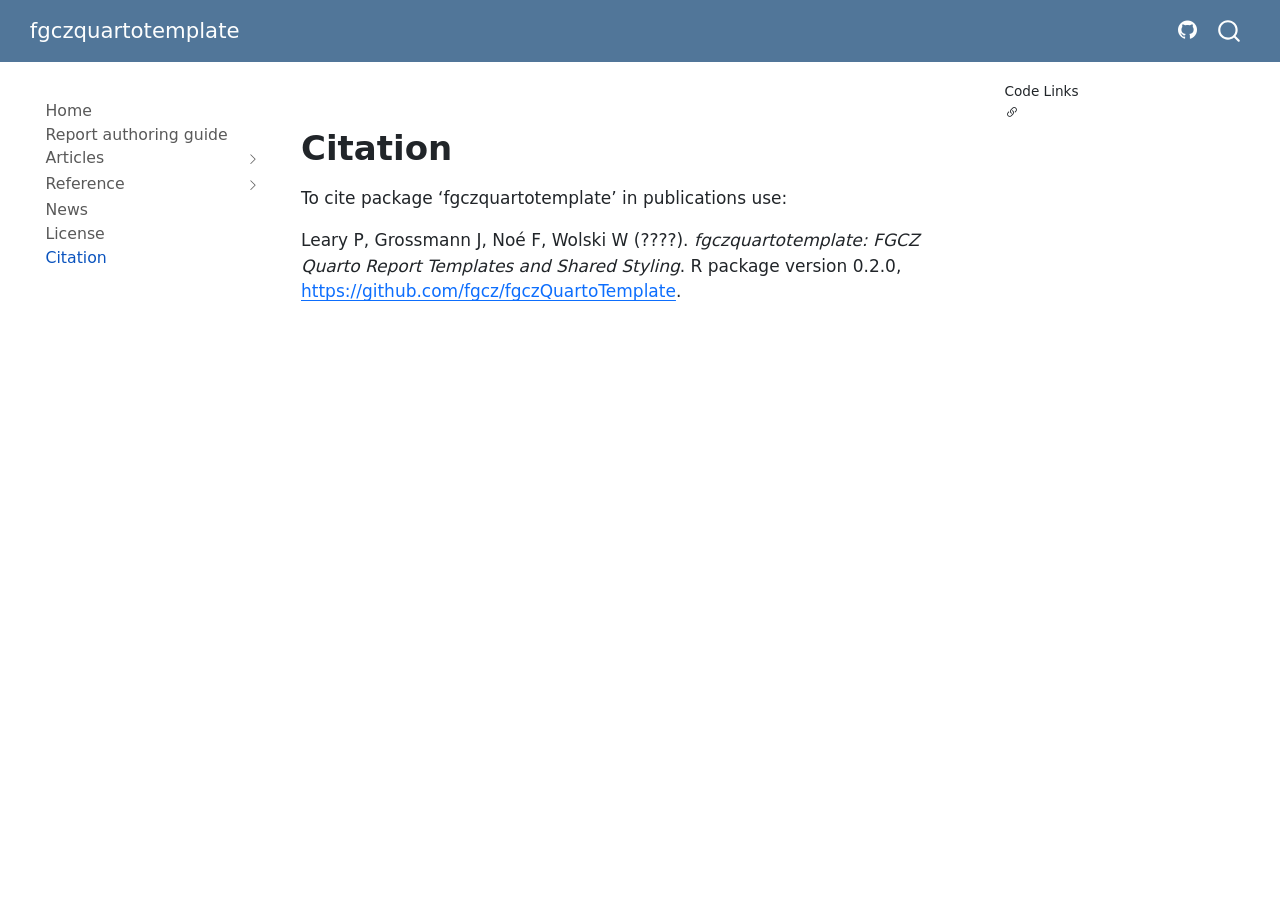
==== CITATION.html @ 83c68607 "Deploying to gh-pages from @ fgcz/fgczQuartoTemplate@cb25a5d1413131ba8fc220b17690f1339d24bd15 🚀" ====
<!DOCTYPE html>
<html xmlns="http://www.w3.org/1999/xhtml" lang="en" xml:lang="en"><head>

<meta charset="utf-8">
<meta name="generator" content="quarto-1.9.38">

<meta name="viewport" content="width=device-width, initial-scale=1.0, user-scalable=yes">


<title>citation – fgczquartotemplate</title>
<style>
/* Default styles provided by pandoc.
** See https://pandoc.org/MANUAL.html#variables-for-html for config info.
*/
code{white-space: pre-wrap;}
span.smallcaps{font-variant: small-caps;}
div.columns{display: flex; gap: min(4vw, 1.5em);}
div.column{flex: auto; overflow-x: auto;}
div.hanging-indent{margin-left: 1.5em; text-indent: -1.5em;}
ul.task-list{list-style: none;}
ul.task-list li input[type="checkbox"] {
  width: 0.8em;
  margin: 0 0.8em 0.2em -1em; /* quarto-specific, see https://github.com/quarto-dev/quarto-cli/issues/4556 */ 
  vertical-align: middle;
}
</style>


<script src="site_libs/quarto-nav/quarto-nav.js"></script>
<script src="site_libs/quarto-nav/headroom.min.js"></script>
<script src="site_libs/clipboard/clipboard.min.js"></script>
<script src="site_libs/quarto-search/autocomplete.umd.js"></script>
<script src="site_libs/quarto-search/fuse.min.js"></script>
<script src="site_libs/quarto-search/quarto-search.js"></script>
<meta name="quarto:offset" content="./">
<script src="site_libs/quarto-html/quarto.js" type="module"></script>
<script src="site_libs/quarto-html/tabsets/tabsets.js" type="module"></script>
<script src="site_libs/quarto-html/popper.min.js"></script>
<script src="site_libs/quarto-html/tippy.umd.min.js"></script>
<script src="site_libs/quarto-html/anchor.min.js"></script>
<link href="site_libs/quarto-html/tippy.css" rel="stylesheet">
<link href="site_libs/quarto-html/quarto-syntax-highlighting-15634bcf2e68342d4ad2dfa704d543f6.css" rel="stylesheet" id="quarto-text-highlighting-styles">
<script src="site_libs/bootstrap/bootstrap.min.js"></script>
<link href="site_libs/bootstrap/bootstrap-icons.css" rel="stylesheet">
<link href="site_libs/bootstrap/bootstrap-7db87aff3d14028862e8d47add95a991.min.css" rel="stylesheet" append-hash="true" id="quarto-bootstrap" data-mode="light">
<script id="quarto-search-options" type="application/json">{
  "location": "navbar",
  "copy-button": false,
  "collapse-after": 3,
  "panel-placement": "end",
  "type": "overlay",
  "limit": 50,
  "keyboard-shortcut": [
    "f",
    "/",
    "s"
  ],
  "show-item-context": false,
  "language": {
    "search-no-results-text": "No results",
    "search-matching-documents-text": "matching documents",
    "search-copy-link-title": "Copy link to search",
    "search-hide-matches-text": "Hide additional matches",
    "search-more-match-text": "more match in this document",
    "search-more-matches-text": "more matches in this document",
    "search-clear-button-title": "Clear",
    "search-text-placeholder": "",
    "search-detached-cancel-button-title": "Cancel",
    "search-submit-button-title": "Submit",
    "search-label": "Search"
  }
}</script>


</head>

<body class="nav-sidebar floating nav-fixed quarto-light">

<div id="quarto-search-results"></div>
  <header id="quarto-header" class="headroom fixed-top">
    <nav class="navbar navbar-expand-lg " data-bs-theme="dark">
      <div class="navbar-container container-fluid">
      <div class="navbar-brand-container mx-auto">
    <a class="navbar-brand" href="./index.html">
    <span class="navbar-title">fgczquartotemplate</span>
    </a>
  </div>
            <div id="quarto-search" class="" title="Search"></div>
          <button class="navbar-toggler" type="button" data-bs-toggle="collapse" data-bs-target="#navbarCollapse" aria-controls="navbarCollapse" role="menu" aria-expanded="false" aria-label="Toggle navigation" onclick="if (window.quartoToggleHeadroom) { window.quartoToggleHeadroom(); }">
  <span class="navbar-toggler-icon"></span>
</button>
          <div class="collapse navbar-collapse" id="navbarCollapse">
            <ul class="navbar-nav navbar-nav-scroll ms-auto">
  <li class="nav-item compact">
    <a class="nav-link" href="https://github.com/fgcz/fgczQuartoTemplate"> <i class="bi bi-github" role="img" aria-label="fgczquartotemplate GitHub">
</i> 
<span class="menu-text"></span></a>
  </li>  
</ul>
          </div> <!-- /navcollapse -->
            <div class="quarto-navbar-tools">
</div>
      </div> <!-- /container-fluid -->
    </nav>
  <nav class="quarto-secondary-nav">
    <div class="container-fluid d-flex">
      <button type="button" class="quarto-btn-toggle btn" data-bs-toggle="collapse" role="button" data-bs-target=".quarto-sidebar-collapse-item" aria-controls="quarto-sidebar" aria-expanded="false" aria-label="Toggle sidebar navigation" onclick="if (window.quartoToggleHeadroom) { window.quartoToggleHeadroom(); }">
        <i class="bi bi-layout-text-sidebar-reverse"></i>
      </button>
        <nav class="quarto-page-breadcrumbs" aria-label="breadcrumb"><ol class="breadcrumb"><li class="breadcrumb-item"><a href="./CITATION.html">Citation</a></li></ol></nav>
        <a class="flex-grow-1" role="navigation" data-bs-toggle="collapse" data-bs-target=".quarto-sidebar-collapse-item" aria-controls="quarto-sidebar" aria-expanded="false" aria-label="Toggle sidebar navigation" onclick="if (window.quartoToggleHeadroom) { window.quartoToggleHeadroom(); }">      
        </a>
    </div>
  </nav>
</header>
<!-- content -->
<div id="quarto-content" class="quarto-container page-columns page-rows-contents page-layout-article page-navbar">
<!-- sidebar -->
  <nav id="quarto-sidebar" class="sidebar collapse collapse-horizontal quarto-sidebar-collapse-item sidebar-navigation floating overflow-auto">
    <div class="sidebar-menu-container"> 
    <ul class="list-unstyled mt-1">
        <li class="sidebar-item">
  <div class="sidebar-item-container"> 
  <a href="./index.html" class="sidebar-item-text sidebar-link">
 <span class="menu-text">Home</span></a>
  </div>
</li>
        <li class="sidebar-item">
  <div class="sidebar-item-container"> 
  <a href="./fgcz-quarto-reports.html" class="sidebar-item-text sidebar-link">
 <span class="menu-text">Report authoring guide</span></a>
  </div>
</li>
        <li class="sidebar-item sidebar-item-section">
      <div class="sidebar-item-container"> 
            <a class="sidebar-item-text sidebar-link text-start collapsed" data-bs-toggle="collapse" data-bs-target="#quarto-sidebar-section-1" role="navigation" aria-expanded="false">
 <span class="menu-text">Articles</span></a>
          <a class="sidebar-item-toggle text-start collapsed" data-bs-toggle="collapse" data-bs-target="#quarto-sidebar-section-1" role="navigation" aria-expanded="false" aria-label="Toggle section">
            <i class="bi bi-chevron-right ms-2"></i>
          </a> 
      </div>
      <ul id="quarto-sidebar-section-1" class="collapse list-unstyled sidebar-section depth1 ">  
          <li class="sidebar-item">
  <div class="sidebar-item-container"> 
  <a href="./vignettes/example-report.html" class="sidebar-item-text sidebar-link">
 <span class="menu-text">FGCZ tabset layout example</span></a>
  </div>
</li>
          <li class="sidebar-item">
  <div class="sidebar-item-container"> 
  <a href="./vignettes/fgczquartotemplate.html" class="sidebar-item-text sidebar-link">
 <span class="menu-text">Using the FGCZ Quarto report templates</span></a>
  </div>
</li>
      </ul>
  </li>
        <li class="sidebar-item sidebar-item-section">
      <div class="sidebar-item-container"> 
            <a class="sidebar-item-text sidebar-link text-start collapsed" data-bs-toggle="collapse" data-bs-target="#quarto-sidebar-section-2" role="navigation" aria-expanded="false">
 <span class="menu-text">Reference</span></a>
          <a class="sidebar-item-toggle text-start collapsed" data-bs-toggle="collapse" data-bs-target="#quarto-sidebar-section-2" role="navigation" aria-expanded="false" aria-label="Toggle section">
            <i class="bi bi-chevron-right ms-2"></i>
          </a> 
      </div>
      <ul id="quarto-sidebar-section-2" class="collapse list-unstyled sidebar-section depth1 ">  
          <li class="sidebar-item">
  <div class="sidebar-item-container"> 
  <a href="./man/fgcz_copy_assets.html" class="sidebar-item-text sidebar-link">
 <span class="menu-text">fgcz_copy_assets</span></a>
  </div>
</li>
          <li class="sidebar-item">
  <div class="sidebar-item-container"> 
  <a href="./man/fgcz_quarto_dir.html" class="sidebar-item-text sidebar-link">
 <span class="menu-text">fgcz_quarto_dir</span></a>
  </div>
</li>
          <li class="sidebar-item">
  <div class="sidebar-item-container"> 
  <a href="./man/fgcz_render.html" class="sidebar-item-text sidebar-link">
 <span class="menu-text">fgcz_render</span></a>
  </div>
</li>
          <li class="sidebar-item">
  <div class="sidebar-item-container"> 
  <a href="./man/fgcz_use_template.html" class="sidebar-item-text sidebar-link">
 <span class="menu-text">fgcz_use_template</span></a>
  </div>
</li>
          <li class="sidebar-item">
  <div class="sidebar-item-container"> 
  <a href="./man/fgczquartotemplate-assets.html" class="sidebar-item-text sidebar-link">
 <span class="menu-text">fgczquartotemplate-assets</span></a>
  </div>
</li>
      </ul>
  </li>
        <li class="sidebar-item">
  <div class="sidebar-item-container"> 
  <a href="./NEWS.html" class="sidebar-item-text sidebar-link">
 <span class="menu-text">News</span></a>
  </div>
</li>
        <li class="sidebar-item">
  <div class="sidebar-item-container"> 
  <a href="./LICENSE.html" class="sidebar-item-text sidebar-link">
 <span class="menu-text">License</span></a>
  </div>
</li>
        <li class="sidebar-item">
  <div class="sidebar-item-container"> 
  <a href="./CITATION.html" class="sidebar-item-text sidebar-link active">
 <span class="menu-text">Citation</span></a>
  </div>
</li>
    </ul>
    </div>
</nav>
<div id="quarto-sidebar-glass" class="quarto-sidebar-collapse-item" data-bs-toggle="collapse" data-bs-target=".quarto-sidebar-collapse-item"></div>
<!-- margin-sidebar -->
    <div id="quarto-margin-sidebar" class="sidebar margin-sidebar">
        
    <div class="quarto-code-links"><h2>Code Links</h2><ul><li><a href="undefined"><i class="bi bi-link-45deg"></i></a></li></ul></div></div>
<!-- main -->
<main class="content" id="quarto-document-content"><header id="title-block-header" class="quarto-title-block"></header>




<section id="citation" class="level1">
<h1>Citation</h1>
<p>To cite package ‘fgczquartotemplate’ in publications use:</p>
<p>
Leary P, Grossmann J, Noé F, Wolski W (????). <em>fgczquartotemplate: FGCZ Quarto Report Templates and Shared Styling</em>. R package version 0.2.0, <a href="https://github.com/fgcz/fgczQuartoTemplate">https://github.com/fgcz/fgczQuartoTemplate</a>.
</p>


</section>

</main> <!-- /main -->
<script id="quarto-html-after-body" type="application/javascript">
  window.document.addEventListener("DOMContentLoaded", function (event) {
    const icon = "";
    const anchorJS = new window.AnchorJS();
    anchorJS.options = {
      placement: 'right',
      icon: icon
    };
    anchorJS.add('.anchored');
    const isCodeAnnotation = (el) => {
      for (const clz of el.classList) {
        if (clz.startsWith('code-annotation-')) {                     
          return true;
        }
      }
      return false;
    }
    const onCopySuccess = function(e) {
      // button target
      const button = e.trigger;
      // don't keep focus
      button.blur();
      // flash "checked"
      button.classList.add('code-copy-button-checked');
      var currentTitle = button.getAttribute("title");
      button.setAttribute("title", "Copied!");
      let tooltip;
      if (window.bootstrap) {
        button.setAttribute("data-bs-toggle", "tooltip");
        button.setAttribute("data-bs-placement", "left");
        button.setAttribute("data-bs-title", "Copied!");
        tooltip = new bootstrap.Tooltip(button, 
          { trigger: "manual", 
            customClass: "code-copy-button-tooltip",
            offset: [0, -8]});
        tooltip.show();    
      }
      setTimeout(function() {
        if (tooltip) {
          tooltip.hide();
          button.removeAttribute("data-bs-title");
          button.removeAttribute("data-bs-toggle");
          button.removeAttribute("data-bs-placement");
        }
        button.setAttribute("title", currentTitle);
        button.classList.remove('code-copy-button-checked');
      }, 1000);
      // clear code selection
      e.clearSelection();
    }
    const getTextToCopy = function(trigger) {
      const outerScaffold = trigger.parentElement.cloneNode(true);
      const codeEl = outerScaffold.querySelector('code');
      for (const childEl of codeEl.children) {
        if (isCodeAnnotation(childEl)) {
          childEl.remove();
        }
      }
      return codeEl.innerText;
    }
    const clipboard = new window.ClipboardJS('.code-copy-button:not([data-in-quarto-modal])', {
      text: getTextToCopy
    });
    clipboard.on('success', onCopySuccess);
    if (window.document.getElementById('quarto-embedded-source-code-modal')) {
      const clipboardModal = new window.ClipboardJS('.code-copy-button[data-in-quarto-modal]', {
        text: getTextToCopy,
        container: window.document.getElementById('quarto-embedded-source-code-modal')
      });
      clipboardModal.on('success', onCopySuccess);
    }
      var localhostRegex = new RegExp(/^(?:http|https):\/\/localhost\:?[0-9]*\//);
      var mailtoRegex = new RegExp(/^mailto:/);
        var filterRegex = new RegExp('/' + window.location.host + '/');
      var isInternal = (href) => {
          return filterRegex.test(href) || localhostRegex.test(href) || mailtoRegex.test(href);
      }
      // Inspect non-navigation links and adorn them if external
     var links = window.document.querySelectorAll('a[href]:not(.nav-link):not(.navbar-brand):not(.toc-action):not(.sidebar-link):not(.sidebar-item-toggle):not(.pagination-link):not(.no-external):not([aria-hidden]):not(.dropdown-item):not(.quarto-navigation-tool):not(.about-link)');
      for (var i=0; i<links.length; i++) {
        const link = links[i];
        if (!isInternal(link.href)) {
          // undo the damage that might have been done by quarto-nav.js in the case of
          // links that we want to consider external
          if (link.dataset.originalHref !== undefined) {
            link.href = link.dataset.originalHref;
          }
        }
      }
    function tippyHover(el, contentFn, onTriggerFn, onUntriggerFn) {
      const config = {
        allowHTML: true,
        maxWidth: 500,
        delay: 100,
        arrow: false,
        appendTo: function(el) {
            return el.parentElement;
        },
        interactive: true,
        interactiveBorder: 10,
        theme: 'quarto',
        placement: 'bottom-start',
      };
      if (contentFn) {
        config.content = contentFn;
      }
      if (onTriggerFn) {
        config.onTrigger = onTriggerFn;
      }
      if (onUntriggerFn) {
        config.onUntrigger = onUntriggerFn;
      }
      window.tippy(el, config); 
    }
    const noterefs = window.document.querySelectorAll('a[role="doc-noteref"]');
    for (var i=0; i<noterefs.length; i++) {
      const ref = noterefs[i];
      tippyHover(ref, function() {
        // use id or data attribute instead here
        let href = ref.getAttribute('data-footnote-href') || ref.getAttribute('href');
        try { href = new URL(href).hash; } catch {}
        const id = href.replace(/^#\/?/, "");
        const note = window.document.getElementById(id);
        if (note) {
          return note.innerHTML;
        } else {
          return "";
        }
      });
    }
    const xrefs = window.document.querySelectorAll('a.quarto-xref');
    const processXRef = (id, note) => {
      // Strip column container classes
      const stripColumnClz = (el) => {
        el.classList.remove("page-full", "page-columns");
        if (el.children) {
          for (const child of el.children) {
            stripColumnClz(child);
          }
        }
      }
      stripColumnClz(note)
      if (id === null || id.startsWith('sec-')) {
        // Special case sections, only their first couple elements
        const container = document.createElement("div");
        if (note.children && note.children.length > 2) {
          container.appendChild(note.children[0].cloneNode(true));
          for (let i = 1; i < note.children.length; i++) {
            const child = note.children[i];
            if (child.tagName === "P" && child.innerText === "") {
              continue;
            } else {
              container.appendChild(child.cloneNode(true));
              break;
            }
          }
          if (window.Quarto?.typesetMath) {
            window.Quarto.typesetMath(container);
          }
          return container.innerHTML
        } else {
          if (window.Quarto?.typesetMath) {
            window.Quarto.typesetMath(note);
          }
          return note.innerHTML;
        }
      } else {
        // Remove any anchor links if they are present
        const anchorLink = note.querySelector('a.anchorjs-link');
        if (anchorLink) {
          anchorLink.remove();
        }
        if (window.Quarto?.typesetMath) {
          window.Quarto.typesetMath(note);
        }
        if (note.classList.contains("callout")) {
          return note.outerHTML;
        } else {
          return note.innerHTML;
        }
      }
    }
    for (var i=0; i<xrefs.length; i++) {
      const xref = xrefs[i];
      tippyHover(xref, undefined, function(instance) {
        instance.disable();
        let url = xref.getAttribute('href');
        let hash = undefined; 
        if (url.startsWith('#')) {
          hash = url;
        } else {
          try { hash = new URL(url).hash; } catch {}
        }
        if (hash) {
          const id = hash.replace(/^#\/?/, "");
          const note = window.document.getElementById(id);
          if (note !== null) {
            try {
              const html = processXRef(id, note.cloneNode(true));
              instance.setContent(html);
            } finally {
              instance.enable();
              instance.show();
            }
          } else {
            // See if we can fetch this
            fetch(url.split('#')[0])
            .then(res => res.text())
            .then(html => {
              const parser = new DOMParser();
              const htmlDoc = parser.parseFromString(html, "text/html");
              const note = htmlDoc.getElementById(id);
              if (note !== null) {
                const html = processXRef(id, note);
                instance.setContent(html);
              } 
            }).finally(() => {
              instance.enable();
              instance.show();
            });
          }
        } else {
          // See if we can fetch a full url (with no hash to target)
          // This is a special case and we should probably do some content thinning / targeting
          fetch(url)
          .then(res => res.text())
          .then(html => {
            const parser = new DOMParser();
            const htmlDoc = parser.parseFromString(html, "text/html");
            const note = htmlDoc.querySelector('main.content');
            if (note !== null) {
              // This should only happen for chapter cross references
              // (since there is no id in the URL)
              // remove the first header
              if (note.children.length > 0 && note.children[0].tagName === "HEADER") {
                note.children[0].remove();
              }
              const html = processXRef(null, note);
              instance.setContent(html);
            } 
          }).finally(() => {
            instance.enable();
            instance.show();
          });
        }
      }, function(instance) {
      });
    }
        let selectedAnnoteEl;
        const selectorForAnnotation = ( cell, annotation) => {
          let cellAttr = 'data-code-cell="' + cell + '"';
          let lineAttr = 'data-code-annotation="' +  annotation + '"';
          const selector = 'span[' + cellAttr + '][' + lineAttr + ']';
          return selector;
        }
        const selectCodeLines = (annoteEl) => {
          const doc = window.document;
          const targetCell = annoteEl.getAttribute("data-target-cell");
          const targetAnnotation = annoteEl.getAttribute("data-target-annotation");
          const annoteSpan = window.document.querySelector(selectorForAnnotation(targetCell, targetAnnotation));
          const lines = annoteSpan.getAttribute("data-code-lines").split(",");
          const lineIds = lines.map((line) => {
            return targetCell + "-" + line;
          })
          let top = null;
          let height = null;
          let parent = null;
          if (lineIds.length > 0) {
              //compute the position of the single el (top and bottom and make a div)
              const el = window.document.getElementById(lineIds[0]);
              top = el.offsetTop;
              height = el.offsetHeight;
              parent = el.parentElement.parentElement;
            if (lineIds.length > 1) {
              const lastEl = window.document.getElementById(lineIds[lineIds.length - 1]);
              const bottom = lastEl.offsetTop + lastEl.offsetHeight;
              height = bottom - top;
            }
            if (top !== null && height !== null && parent !== null) {
              // cook up a div (if necessary) and position it 
              let div = window.document.getElementById("code-annotation-line-highlight");
              if (div === null) {
                div = window.document.createElement("div");
                div.setAttribute("id", "code-annotation-line-highlight");
                div.style.position = 'absolute';
                parent.appendChild(div);
              }
              div.style.top = top - 2 + "px";
              div.style.height = height + 4 + "px";
              div.style.left = 0;
              let gutterDiv = window.document.getElementById("code-annotation-line-highlight-gutter");
              if (gutterDiv === null) {
                gutterDiv = window.document.createElement("div");
                gutterDiv.setAttribute("id", "code-annotation-line-highlight-gutter");
                gutterDiv.style.position = 'absolute';
                const codeCell = window.document.getElementById(targetCell);
                const gutter = codeCell.querySelector('.code-annotation-gutter');
                gutter.appendChild(gutterDiv);
              }
              gutterDiv.style.top = top - 2 + "px";
              gutterDiv.style.height = height + 4 + "px";
            }
            selectedAnnoteEl = annoteEl;
          }
        };
        const unselectCodeLines = () => {
          const elementsIds = ["code-annotation-line-highlight", "code-annotation-line-highlight-gutter"];
          elementsIds.forEach((elId) => {
            const div = window.document.getElementById(elId);
            if (div) {
              div.remove();
            }
          });
          selectedAnnoteEl = undefined;
        };
          // Handle positioning of the toggle
      window.addEventListener(
        "resize",
        throttle(() => {
          elRect = undefined;
          if (selectedAnnoteEl) {
            selectCodeLines(selectedAnnoteEl);
          }
        }, 10)
      );
      function throttle(fn, ms) {
      let throttle = false;
      let timer;
        return (...args) => {
          if(!throttle) { // first call gets through
              fn.apply(this, args);
              throttle = true;
          } else { // all the others get throttled
              if(timer) clearTimeout(timer); // cancel #2
              timer = setTimeout(() => {
                fn.apply(this, args);
                timer = throttle = false;
              }, ms);
          }
        };
      }
        // Attach click handler to the DT
        const annoteDls = window.document.querySelectorAll('dt[data-target-cell]');
        for (const annoteDlNode of annoteDls) {
          annoteDlNode.addEventListener('click', (event) => {
            const clickedEl = event.target;
            if (clickedEl !== selectedAnnoteEl) {
              unselectCodeLines();
              const activeEl = window.document.querySelector('dt[data-target-cell].code-annotation-active');
              if (activeEl) {
                activeEl.classList.remove('code-annotation-active');
              }
              selectCodeLines(clickedEl);
              clickedEl.classList.add('code-annotation-active');
            } else {
              // Unselect the line
              unselectCodeLines();
              clickedEl.classList.remove('code-annotation-active');
            }
          });
        }
    const findCites = (el) => {
      const parentEl = el.parentElement;
      if (parentEl) {
        const cites = parentEl.dataset.cites;
        if (cites) {
          return {
            el,
            cites: cites.split(' ')
          };
        } else {
          return findCites(el.parentElement)
        }
      } else {
        return undefined;
      }
    };
    var bibliorefs = window.document.querySelectorAll('a[role="doc-biblioref"]');
    for (var i=0; i<bibliorefs.length; i++) {
      const ref = bibliorefs[i];
      const citeInfo = findCites(ref);
      if (citeInfo) {
        tippyHover(citeInfo.el, function() {
          var popup = window.document.createElement('div');
          citeInfo.cites.forEach(function(cite) {
            var citeDiv = window.document.createElement('div');
            citeDiv.classList.add('hanging-indent');
            citeDiv.classList.add('csl-entry');
            var biblioDiv = window.document.getElementById('ref-' + cite);
            if (biblioDiv) {
              citeDiv.innerHTML = biblioDiv.innerHTML;
            }
            popup.appendChild(citeDiv);
          });
          return popup.innerHTML;
        });
      }
    }
  });
  </script>
</div> <!-- /content -->




</body></html>
---- site_libs/quarto-html/tippy.css ----
.tippy-box[data-animation=fade][data-state=hidden]{opacity:0}[data-tippy-root]{max-width:calc(100vw - 10px)}.tippy-box{position:relative;background-color:#333;color:#fff;border-radius:4px;font-size:14px;line-height:1.4;white-space:normal;outline:0;transition-property:transform,visibility,opacity}.tippy-box[data-placement^=top]>.tippy-arrow{bottom:0}.tippy-box[data-placement^=top]>.tippy-arrow:before{bottom:-7px;left:0;border-width:8px 8px 0;border-top-color:initial;transform-origin:center top}.tippy-box[data-placement^=bottom]>.tippy-arrow{top:0}.tippy-box[data-placement^=bottom]>.tippy-arrow:before{top:-7px;left:0;border-width:0 8px 8px;border-bottom-color:initial;transform-origin:center bottom}.tippy-box[data-placement^=left]>.tippy-arrow{right:0}.tippy-box[data-placement^=left]>.tippy-arrow:before{border-width:8px 0 8px 8px;border-left-color:initial;right:-7px;transform-origin:center left}.tippy-box[data-placement^=right]>.tippy-arrow{left:0}.tippy-box[data-placement^=right]>.tippy-arrow:before{left:-7px;border-width:8px 8px 8px 0;border-right-color:initial;transform-origin:center right}.tippy-box[data-inertia][data-state=visible]{transition-timing-function:cubic-bezier(.54,1.5,.38,1.11)}.tippy-arrow{width:16px;height:16px;color:#333}.tippy-arrow:before{content:"";position:absolute;border-color:transparent;border-style:solid}.tippy-content{position:relative;padding:5px 9px;z-index:1}
---- site_libs/quarto-html/quarto-syntax-highlighting-15634bcf2e68342d4ad2dfa704d543f6.css ----
/* quarto syntax highlight colors */
:root {
  --quarto-hl-ot-color: #003B4F;
  --quarto-hl-at-color: #657422;
  --quarto-hl-ss-color: #20794D;
  --quarto-hl-an-color: #5E5E5E;
  --quarto-hl-fu-color: #4758AB;
  --quarto-hl-st-color: #20794D;
  --quarto-hl-cf-color: #003B4F;
  --quarto-hl-op-color: #5E5E5E;
  --quarto-hl-er-color: #AD0000;
  --quarto-hl-bn-color: #AD0000;
  --quarto-hl-al-color: #AD0000;
  --quarto-hl-va-color: #111111;
  --quarto-hl-bu-color: inherit;
  --quarto-hl-ex-color: inherit;
  --quarto-hl-pp-color: #AD0000;
  --quarto-hl-in-color: #5E5E5E;
  --quarto-hl-vs-color: #20794D;
  --quarto-hl-wa-color: #5E5E5E;
  --quarto-hl-do-color: #5E5E5E;
  --quarto-hl-im-color: #00769E;
  --quarto-hl-ch-color: #20794D;
  --quarto-hl-dt-color: #AD0000;
  --quarto-hl-fl-color: #AD0000;
  --quarto-hl-co-color: #5E5E5E;
  --quarto-hl-cv-color: #5E5E5E;
  --quarto-hl-cn-color: #8f5902;
  --quarto-hl-sc-color: #5E5E5E;
  --quarto-hl-dv-color: #AD0000;
  --quarto-hl-kw-color: #003B4F;
}

/* other quarto variables */
:root {
  --quarto-font-monospace: SFMono-Regular, Menlo, Monaco, Consolas, "Liberation Mono", "Courier New", monospace;
}

/* syntax highlight based on Pandoc's rules */
pre > code.sourceCode > span {
  color: #003B4F;
}

code.sourceCode > span {
  color: #003B4F;
}

div.sourceCode,
div.sourceCode pre.sourceCode {
  color: #003B4F;
}

/* Normal */
code span {
  color: #003B4F;
}

/* Alert */
code span.al {
  color: #AD0000;
  font-style: inherit;
}

/* Annotation */
code span.an {
  color: #5E5E5E;
  font-style: inherit;
}

/* Attribute */
code span.at {
  color: #657422;
  font-style: inherit;
}

/* BaseN */
code span.bn {
  color: #AD0000;
  font-style: inherit;
}

/* BuiltIn */
code span.bu {
  font-style: inherit;
}

/* ControlFlow */
code span.cf {
  color: #003B4F;
  font-weight: bold;
  font-style: inherit;
}

/* Char */
code span.ch {
  color: #20794D;
  font-style: inherit;
}

/* Constant */
code span.cn {
  color: #8f5902;
  font-style: inherit;
}

/* Comment */
code span.co {
  color: #5E5E5E;
  font-style: inherit;
}

/* CommentVar */
code span.cv {
  color: #5E5E5E;
  font-style: italic;
}

/* Documentation */
code span.do {
  color: #5E5E5E;
  font-style: italic;
}

/* DataType */
code span.dt {
  color: #AD0000;
  font-style: inherit;
}

/* DecVal */
code span.dv {
  color: #AD0000;
  font-style: inherit;
}

/* Error */
code span.er {
  color: #AD0000;
  font-style: inherit;
}

/* Extension */
code span.ex {
  font-style: inherit;
}

/* Float */
code span.fl {
  color: #AD0000;
  font-style: inherit;
}

/* Function */
code span.fu {
  color: #4758AB;
  font-style: inherit;
}

/* Import */
code span.im {
  color: #00769E;
  font-style: inherit;
}

/* Information */
code span.in {
  color: #5E5E5E;
  font-style: inherit;
}

/* Keyword */
code span.kw {
  color: #003B4F;
  font-weight: bold;
  font-style: inherit;
}

/* Operator */
code span.op {
  color: #5E5E5E;
  font-style: inherit;
}

/* Other */
code span.ot {
  color: #003B4F;
  font-style: inherit;
}

/* Preprocessor */
code span.pp {
  color: #AD0000;
  font-style: inherit;
}

/* SpecialChar */
code span.sc {
  color: #5E5E5E;
  font-style: inherit;
}

/* SpecialString */
code span.ss {
  color: #20794D;
  font-style: inherit;
}

/* String */
code span.st {
  color: #20794D;
  font-style: inherit;
}

/* Variable */
code span.va {
  color: #111111;
  font-style: inherit;
}

/* VerbatimString */
code span.vs {
  color: #20794D;
  font-style: inherit;
}

/* Warning */
code span.wa {
  color: #5E5E5E;
  font-style: italic;
}

.prevent-inlining {
  content: "</";
}

/*# sourceMappingURL=f23921c56f73e400b49028c9186a1aa0.css.map */
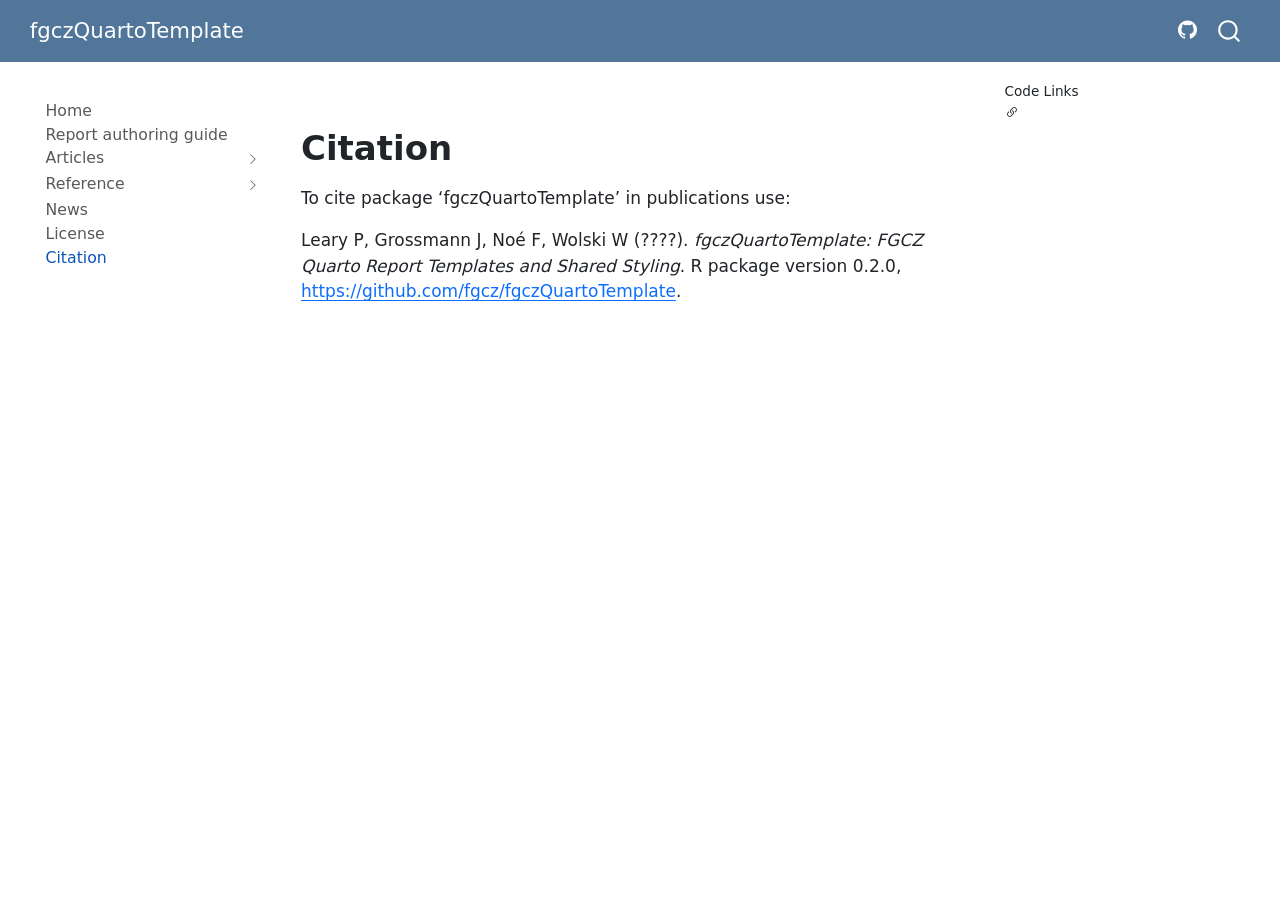
==== commit b8246be4: "Deploying to gh-pages from @ fgcz/fgczQuartoTemplate@58f3e0b49b7fa3ba6be261d96110de7b739187a8 🚀" ====
--- a/CITATION.html
+++ b/CITATION.html
@@ -7,7 +7,7 @@
 <meta name="viewport" content="width=device-width, initial-scale=1.0, user-scalable=yes">
 
 
-<title>citation – fgczquartotemplate</title>
+<title>citation – fgczQuartoTemplate</title>
 <style>
 /* Default styles provided by pandoc.
 ** See https://pandoc.org/MANUAL.html#variables-for-html for config info.
@@ -42,7 +42,7 @@
 <link href="site_libs/quarto-html/quarto-syntax-highlighting-15634bcf2e68342d4ad2dfa704d543f6.css" rel="stylesheet" id="quarto-text-highlighting-styles">
 <script src="site_libs/bootstrap/bootstrap.min.js"></script>
 <link href="site_libs/bootstrap/bootstrap-icons.css" rel="stylesheet">
-<link href="site_libs/bootstrap/bootstrap-7db87aff3d14028862e8d47add95a991.min.css" rel="stylesheet" append-hash="true" id="quarto-bootstrap" data-mode="light">
+<link href="site_libs/bootstrap/bootstrap-d88d70f6c7df7b9e20df5ff689ffded0.min.css" rel="stylesheet" append-hash="true" id="quarto-bootstrap" data-mode="light">
 <script id="quarto-search-options" type="application/json">{
   "location": "navbar",
   "copy-button": false,
@@ -82,7 +82,7 @@
       <div class="navbar-container container-fluid">
       <div class="navbar-brand-container mx-auto">
     <a class="navbar-brand" href="./index.html">
-    <span class="navbar-title">fgczquartotemplate</span>
+    <span class="navbar-title">fgczQuartoTemplate</span>
     </a>
   </div>
             <div id="quarto-search" class="" title="Search"></div>
@@ -92,7 +92,7 @@
           <div class="collapse navbar-collapse" id="navbarCollapse">
             <ul class="navbar-nav navbar-nav-scroll ms-auto">
   <li class="nav-item compact">
-    <a class="nav-link" href="https://github.com/fgcz/fgczQuartoTemplate"> <i class="bi bi-github" role="img" aria-label="fgczquartotemplate GitHub">
+    <a class="nav-link" href="https://github.com/fgcz/fgczQuartoTemplate"> <i class="bi bi-github" role="img" aria-label="fgczQuartoTemplate GitHub">
 </i> 
 <span class="menu-text"></span></a>
   </li>  
@@ -148,7 +148,7 @@
 </li>
           <li class="sidebar-item">
   <div class="sidebar-item-container"> 
-  <a href="./vignettes/fgczquartotemplate.html" class="sidebar-item-text sidebar-link">
+  <a href="./vignettes/fgczQuartoTemplate.html" class="sidebar-item-text sidebar-link">
  <span class="menu-text">Using the FGCZ Quarto report templates</span></a>
   </div>
 </li>
@@ -189,8 +189,8 @@
 </li>
           <li class="sidebar-item">
   <div class="sidebar-item-container"> 
-  <a href="./man/fgczquartotemplate-assets.html" class="sidebar-item-text sidebar-link">
- <span class="menu-text">fgczquartotemplate-assets</span></a>
+  <a href="./man/fgczQuartoTemplate-assets.html" class="sidebar-item-text sidebar-link">
+ <span class="menu-text">fgczQuartoTemplate-assets</span></a>
   </div>
 </li>
       </ul>
@@ -229,9 +229,9 @@
 
 <section id="citation" class="level1">
 <h1>Citation</h1>
-<p>To cite package ‘fgczquartotemplate’ in publications use:</p>
+<p>To cite package ‘fgczQuartoTemplate’ in publications use:</p>
 <p>
-Leary P, Grossmann J, Noé F, Wolski W (????). <em>fgczquartotemplate: FGCZ Quarto Report Templates and Shared Styling</em>. R package version 0.2.0, <a href="https://github.com/fgcz/fgczQuartoTemplate">https://github.com/fgcz/fgczQuartoTemplate</a>.
+Leary P, Grossmann J, Noé F, Wolski W (????). <em>fgczQuartoTemplate: FGCZ Quarto Report Templates and Shared Styling</em>. R package version 0.2.0, <a href="https://github.com/fgcz/fgczQuartoTemplate">https://github.com/fgcz/fgczQuartoTemplate</a>.
 </p>
 
 
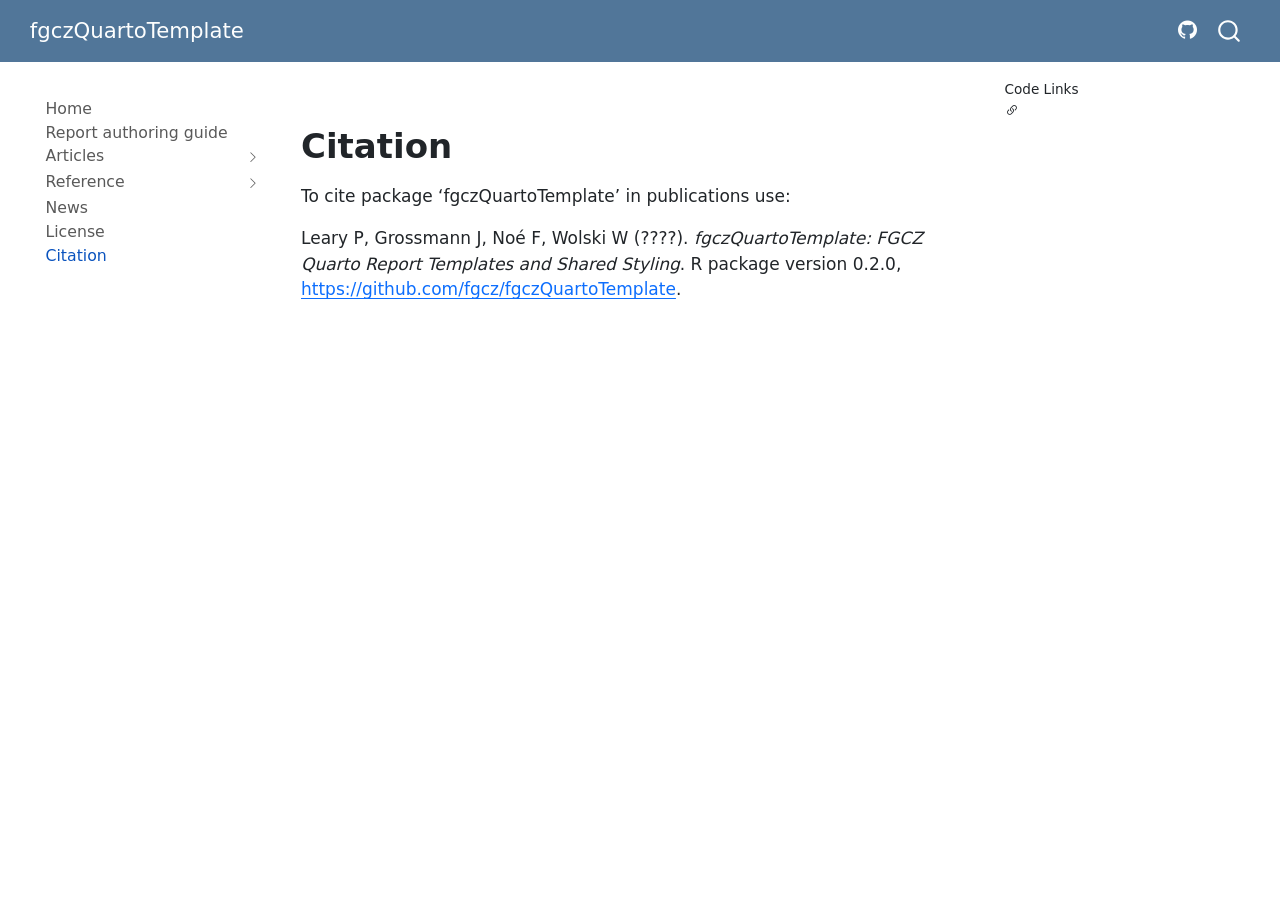
==== commit 40eba3b5: "Deploying to gh-pages from @ fgcz/fgczQuartoTemplate@951399c626ba9cffcdd03c39c0f9a6e55e86fec6 🚀" ====
--- a/CITATION.html
+++ b/CITATION.html
@@ -2,7 +2,7 @@
 <html xmlns="http://www.w3.org/1999/xhtml" lang="en" xml:lang="en"><head>
 
 <meta charset="utf-8">
-<meta name="generator" content="quarto-1.9.38">
+<meta name="generator" content="quarto-1.10.18">
 
 <meta name="viewport" content="width=device-width, initial-scale=1.0, user-scalable=yes">
 
@@ -12,10 +12,13 @@
 /* Default styles provided by pandoc.
 ** See https://pandoc.org/MANUAL.html#variables-for-html for config info.
 */
-code{white-space: pre-wrap;}
 span.smallcaps{font-variant: small-caps;}
-div.columns{display: flex; gap: min(4vw, 1.5em);}
-div.column{flex: auto; overflow-x: auto;}
+div.columns{display: flex; gap: 1.5em;}
+div.column{flex: auto;}
+@media screen {
+div.columns{gap: min(4vw, 1.5em);}
+div.column{overflow-x: auto;}
+}
 div.hanging-indent{margin-left: 1.5em; text-indent: -1.5em;}
 ul.task-list{list-style: none;}
 ul.task-list li input[type="checkbox"] {
@@ -39,10 +42,10 @@
 <script src="site_libs/quarto-html/tippy.umd.min.js"></script>
 <script src="site_libs/quarto-html/anchor.min.js"></script>
 <link href="site_libs/quarto-html/tippy.css" rel="stylesheet">
-<link href="site_libs/quarto-html/quarto-syntax-highlighting-15634bcf2e68342d4ad2dfa704d543f6.css" rel="stylesheet" id="quarto-text-highlighting-styles">
+<link href="site_libs/quarto-html/quarto-syntax-highlighting-64a204ab8560d761af7679ceaba22944.css" rel="stylesheet" id="quarto-text-highlighting-styles">
 <script src="site_libs/bootstrap/bootstrap.min.js"></script>
 <link href="site_libs/bootstrap/bootstrap-icons.css" rel="stylesheet">
-<link href="site_libs/bootstrap/bootstrap-d88d70f6c7df7b9e20df5ff689ffded0.min.css" rel="stylesheet" append-hash="true" id="quarto-bootstrap" data-mode="light">
+<link href="site_libs/bootstrap/bootstrap-5c523d0c34c0ff0a560572695705ff8b.min.css" rel="stylesheet" append-hash="true" id="quarto-bootstrap" data-mode="light">
 <script id="quarto-search-options" type="application/json">{
   "location": "navbar",
   "copy-button": false,
--- a/site_libs/quarto-html/quarto-syntax-highlighting-64a204ab8560d761af7679ceaba22944.css
+++ b/site_libs/quarto-html/quarto-syntax-highlighting-64a204ab8560d761af7679ceaba22944.css
@@ -0,0 +1,236 @@
+/* quarto syntax highlight colors */
+:root {
+  --quarto-hl-ot-color: #003B4F;
+  --quarto-hl-at-color: #657422;
+  --quarto-hl-ss-color: #20794D;
+  --quarto-hl-an-color: #5E5E5E;
+  --quarto-hl-fu-color: #4758AB;
+  --quarto-hl-st-color: #20794D;
+  --quarto-hl-cf-color: #003B4F;
+  --quarto-hl-op-color: #5E5E5E;
+  --quarto-hl-er-color: #AD0000;
+  --quarto-hl-bn-color: #AD0000;
+  --quarto-hl-al-color: #AD0000;
+  --quarto-hl-va-color: #111111;
+  --quarto-hl-bu-color: inherit;
+  --quarto-hl-ex-color: inherit;
+  --quarto-hl-pp-color: #AD0000;
+  --quarto-hl-in-color: #5E5E5E;
+  --quarto-hl-vs-color: #20794D;
+  --quarto-hl-wa-color: #5E5E5E;
+  --quarto-hl-do-color: #5E5E5E;
+  --quarto-hl-im-color: #00769E;
+  --quarto-hl-ch-color: #20794D;
+  --quarto-hl-dt-color: #AD0000;
+  --quarto-hl-fl-color: #AD0000;
+  --quarto-hl-co-color: #5E5E5E;
+  --quarto-hl-cv-color: #5E5E5E;
+  --quarto-hl-cn-color: #8f5902;
+  --quarto-hl-sc-color: #5E5E5E;
+  --quarto-hl-dv-color: #AD0000;
+  --quarto-hl-kw-color: #003B4F;
+}
+
+/* other quarto variables */
+:root {
+  --quarto-font-monospace: SFMono-Regular, Menlo, Monaco, Consolas, "Liberation Mono", "Courier New", monospace;
+}
+
+/* syntax highlight based on Pandoc's rules */
+pre > code.sourceCode > span {
+  color: #003B4F;
+}
+
+code.sourceCode > span {
+  color: #003B4F;
+}
+
+div.sourceCode,
+div.sourceCode pre.sourceCode {
+  color: #003B4F;
+}
+
+/* Normal */
+code span {
+  color: #003B4F;
+}
+
+/* Alert */
+code span.al {
+  color: #AD0000;
+  font-style: inherit;
+}
+
+/* Annotation */
+code span.an {
+  color: #5E5E5E;
+  font-style: inherit;
+}
+
+/* Attribute */
+code span.at {
+  color: #657422;
+  font-style: inherit;
+}
+
+/* BaseN */
+code span.bn {
+  color: #AD0000;
+  font-style: inherit;
+}
+
+/* BuiltIn */
+code span.bu {
+  font-style: inherit;
+}
+
+/* ControlFlow */
+code span.cf {
+  color: #003B4F;
+  font-weight: bold;
+  font-style: inherit;
+}
+
+/* Char */
+code span.ch {
+  color: #20794D;
+  font-style: inherit;
+}
+
+/* Constant */
+code span.cn {
+  color: #8f5902;
+  font-style: inherit;
+}
+
+/* Comment */
+code span.co {
+  color: #5E5E5E;
+  font-style: inherit;
+}
+
+/* CommentVar */
+code span.cv {
+  color: #5E5E5E;
+  font-style: italic;
+}
+
+/* Documentation */
+code span.do {
+  color: #5E5E5E;
+  font-style: italic;
+}
+
+/* DataType */
+code span.dt {
+  color: #AD0000;
+  font-style: inherit;
+}
+
+/* DecVal */
+code span.dv {
+  color: #AD0000;
+  font-style: inherit;
+}
+
+/* Error */
+code span.er {
+  color: #AD0000;
+  font-style: inherit;
+}
+
+/* Extension */
+code span.ex {
+  font-style: inherit;
+}
+
+/* Float */
+code span.fl {
+  color: #AD0000;
+  font-style: inherit;
+}
+
+/* Function */
+code span.fu {
+  color: #4758AB;
+  font-style: inherit;
+}
+
+/* Import */
+code span.im {
+  color: #00769E;
+  font-style: inherit;
+}
+
+/* Information */
+code span.in {
+  color: #5E5E5E;
+  font-style: inherit;
+}
+
+/* Keyword */
+code span.kw {
+  color: #003B4F;
+  font-weight: bold;
+  font-style: inherit;
+}
+
+/* Operator */
+code span.op {
+  color: #5E5E5E;
+  font-style: inherit;
+}
+
+/* Other */
+code span.ot {
+  color: #003B4F;
+  font-style: inherit;
+}
+
+/* Preprocessor */
+code span.pp {
+  color: #AD0000;
+  font-style: inherit;
+}
+
+/* SpecialChar */
+code span.sc {
+  color: #5E5E5E;
+  font-style: inherit;
+}
+
+/* SpecialString */
+code span.ss {
+  color: #20794D;
+  font-style: inherit;
+}
+
+/* String */
+code span.st {
+  color: #20794D;
+  font-style: inherit;
+}
+
+/* Variable */
+code span.va {
+  color: #111111;
+  font-style: inherit;
+}
+
+/* VerbatimString */
+code span.vs {
+  color: #20794D;
+  font-style: inherit;
+}
+
+/* Warning */
+code span.wa {
+  color: #5E5E5E;
+  font-style: italic;
+}
+
+.prevent-inlining {
+  content: "</";
+}
+
+/*# sourceMappingURL=9d8d5bb603a83b8298b89080a598c93b.css.map */
